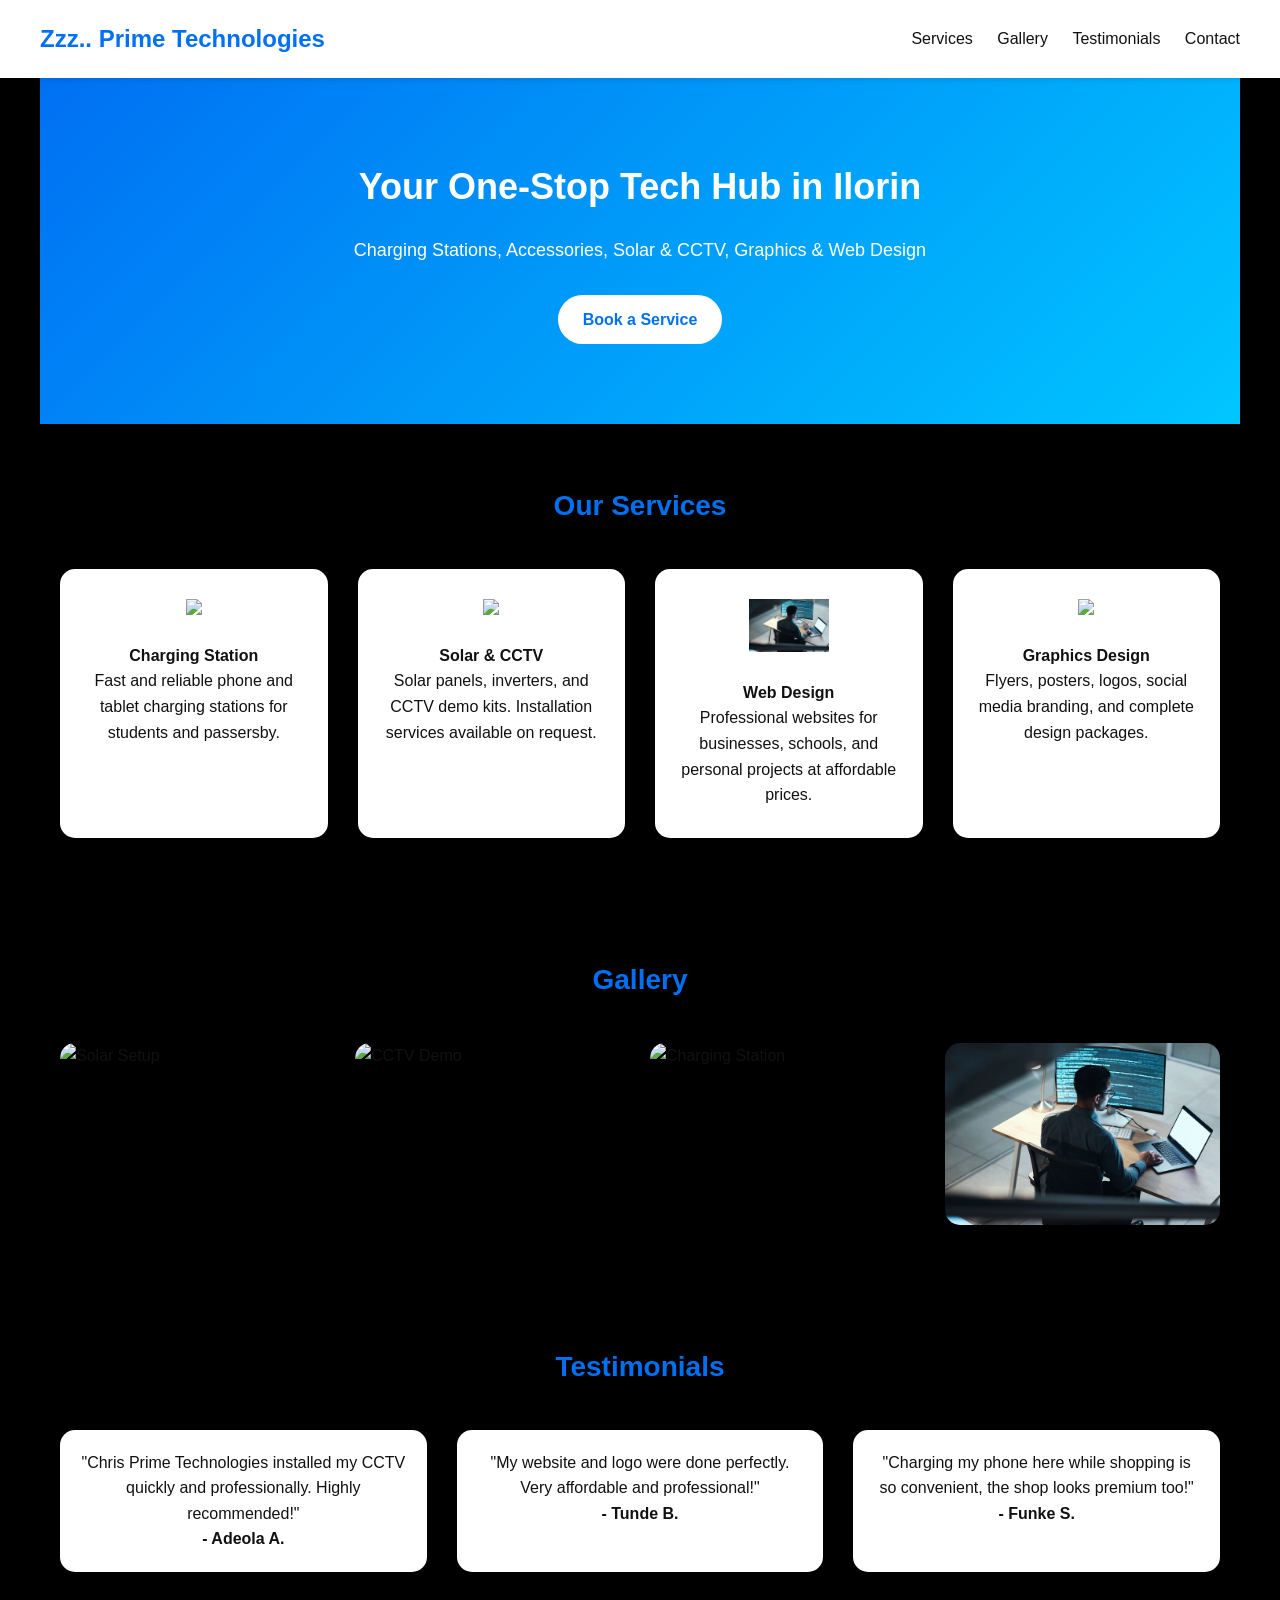
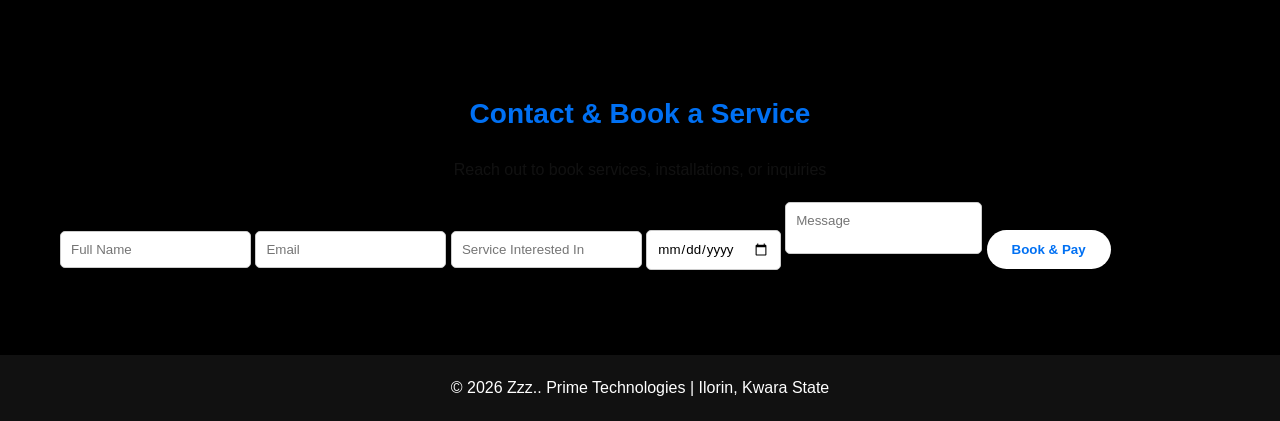
==== solar.html @ a2417d02 "Add files via upload" ====
<!DOCTYPE html>
<html lang="en">
<head>
    <meta charset="UTF-8">
    <meta name="viewport" content="width=device-width, initial-scale=1.0">
    <title>Document</title>
    <link rel="stylesheet" href="solar.css">
</head>
<body>
    <header>
 <h1>Zzz.. Prime Technologies</h1>
 <nav>
 <a href="#services">Services</a>
 <a href="#gallery">Gallery</a>
 <a href="#testimonials">Testimonials</a>
 <a href="#contact">Contact</a>
 </nav>
 </header>


 <section class="hero">
 <h2>Your One-Stop Tech Hub in Ilorin</h2>
 <p>Charging Stations, Accessories, Solar & CCTV, Graphics & Web Design</p>
 <a href="#contact" class="btn">Book a Service</a>
 </section>

 <section id="services">
 <h3>Our Services</h3>
 <div class="services">
 <div class="card">
 <img src="charge.WEBP.webp"/>
 <h4>Charging Station</h4>
 <p>Fast and reliable phone and tablet charging stations for students and passersby.</p>
 </div>
 <div class="card">
 <img src="solar.jpg"/>
 <h4>Solar & CCTV</h4>
 <p>Solar panels, inverters, and CCTV demo kits. Installation services available on request.</p>
 </div>
 <div class="card">
 <img src="web.webp"/>
 <h4>Web Design</h4>
 <p>Professional websites for businesses, schools, and personal projects at affordable prices.</p>
 </div>
 <div class="card">
 <img src="graphic.jpg"/>
 <h4>Graphics Design</h4>
 <p>Flyers, posters, logos, social media branding, and complete design packages.</p>
 </div>
 </div>
 </section>


 <section id="gallery">
 <h3>Gallery</h3>
 <div class="gallery">
 <img src="solar1.jpg" alt="Solar Setup">
 <img src="solar.jpg" alt="CCTV Demo">
 <img src="charge.WEBP.webp" alt="Charging Station">
 <img src="web.webp" alt="Tech Services">
 </div>
 </section>


 <section id="testimonials">
 <h3>Testimonials</h3>
 <div class="testimonials">
 <div class="card">
 <p>"Chris Prime Technologies installed my CCTV quickly and professionally. Highly recommended!" </p>
 <strong>- Adeola A.</strong>
 </div>
 <div class="card">
 <p>"My website and logo were done perfectly. Very affordable and professional!" </p>
 <strong>- Tunde B.</strong>
 </div>
 <div class="card">
 <p>"Charging my phone here while shopping is so convenient, the shop looks premium too!" </p>
 <strong>- Funke S.</strong>
 </div>
 </div>
 </section>


 <section id="contact">
 <h3>Contact & Book a Service</h3>
 <p style="text-align:center; margin-bottom:20px;" >Reach out to book services, installations, or inquiries</p>

 <form id="booking-form">
 <input type="text" placeholder="Full Name" required>
 <input type="email" placeholder="Email" required>
 <input type="text" placeholder="Service Interested In" required>
 <input type="date" placeholder="Preferred Booking Date" required>
 <textarea placeholder="Message" required></textarea>
 <button type="submit" class="btn">Book & Pay</button>
 </form>
 </section>
 <center>
    <img src="coming.png" alt="" width="800px">
 </center>
 

 <footer>
 © 2026 Zzz.. Prime Technologies | Ilorin, Kwara State
 </footer>

    





    <script src="solar.js"></script>
</body>
</html>
---- solar.css ----
* {
 margin: 0;
 padding: 0;
 box-sizing: border-box;
 font-family: 'Segoe UI', sans-serif;
 }

body {
 background-color: black;
 color: #111;
 line-height: 1.6;
 }

 header {
 background-color: #fff;
 padding: 20px 40px;
 box-shadow: 0 2px 5px rgba(0,0,0,0.1);
 display: flex;
 justify-content: space-between;
 align-items: center;
 position: sticky;
 top: 0;
 z-index: 100;
 }

header h1 {
 font-size: 24px;
 color: #0070f3;
 }

nav a {
 margin-left: 20px;
 text-decoration: none;
 color: #111;
 font-weight: 500;
 transition: color 0.3s;
 }

nav a:hover {
 color: #0070f3;
 }

 .hero {
 display: flex;
 flex-direction: column;
 align-items: center;
 justify-content: center;
 text-align: center;
 padding: 80px 20px;
 background: linear-gradient(135deg, #0070f3 0%, #00c6ff 100%);
 color: #fff;
 }

.hero h2 {
 font-size: 36px;
 margin-bottom: 20px;
 }

.hero p {
 font-size: 18px;
 margin-bottom: 30px;
 }

.btn {
 background-color: #fff;
 color: #0070f3;
 padding: 12px 25px;
 border-radius: 25px;
 text-decoration: none;
 font-weight: 600;
 transition: 0.3s;
 cursor: pointer;
 border: none;
 }

.btn:hover {
 background-color: #0070f3;
 color: #fff;
 }


 section {
 padding: 60px 20px;
 max-width: 1200px;
 margin: auto;
 }

h3 {
 font-size: 28px;
 margin-bottom: 20px;
 color: #0070f3;
 text-align: center;
 }

 .services {
 display: grid;
 grid-template-columns: repeat(auto-fit, minmax(250px, 1fr));
 gap: 30px;
 margin-top: 40px;
 }

.card {
 background-color: #fff;
 padding: 30px 20px;
 border-radius: 15px;
 box-shadow: 0 2px 10px rgba(0,0,0,0.05);
 text-align: center;
 transition: transform 0.3s, box-shadow 0.3s;
 }

.card:hover {
 transform: translateY(-10px);
 box-shadow: 0 10px 20px rgba(0,0,0,0.1);
 }

.card img {
 width: 80px;
 margin-bottom: 20px;
 }

 .gallery {
 display: grid;
 grid-template-columns: repeat(auto-fit, minmax(200px, 1fr));
 gap: 20px;
 margin-top: 40px;
 }

.gallery img {
 width: 100%;
 border-radius: 15px;
 transition: transform 0.3s;
 }

.gallery img:hover {
 transform: scale(1.05);
 }

 .testimonials {
 display: grid;
 grid-template-columns: repeat(auto-fit, minmax(250px, 1fr));
 gap: 30px;
 margin-top: 40px;
 }

.testimonials .card {
 background-color: #fff;
 padding: 20px;
 border-radius: 15px;
 box-shadow: 0 2px 10px rgba(0,0,0,0.05);
 }

 form input, form textarea {
 padding: 10px;
 border-radius: 5px;
 border: 1px solid #ccc;
 }

form textarea {
 resize: none;
 }


 footer {
 background-color: #111;
 color: #fff;
 text-align: center;
 padding: 20px;
 }

 @media (max-width: 768px) {
 .hero h2 {
 font-size: 28px;
 }
 .hero p {
 font-size: 16px;
 }
 }
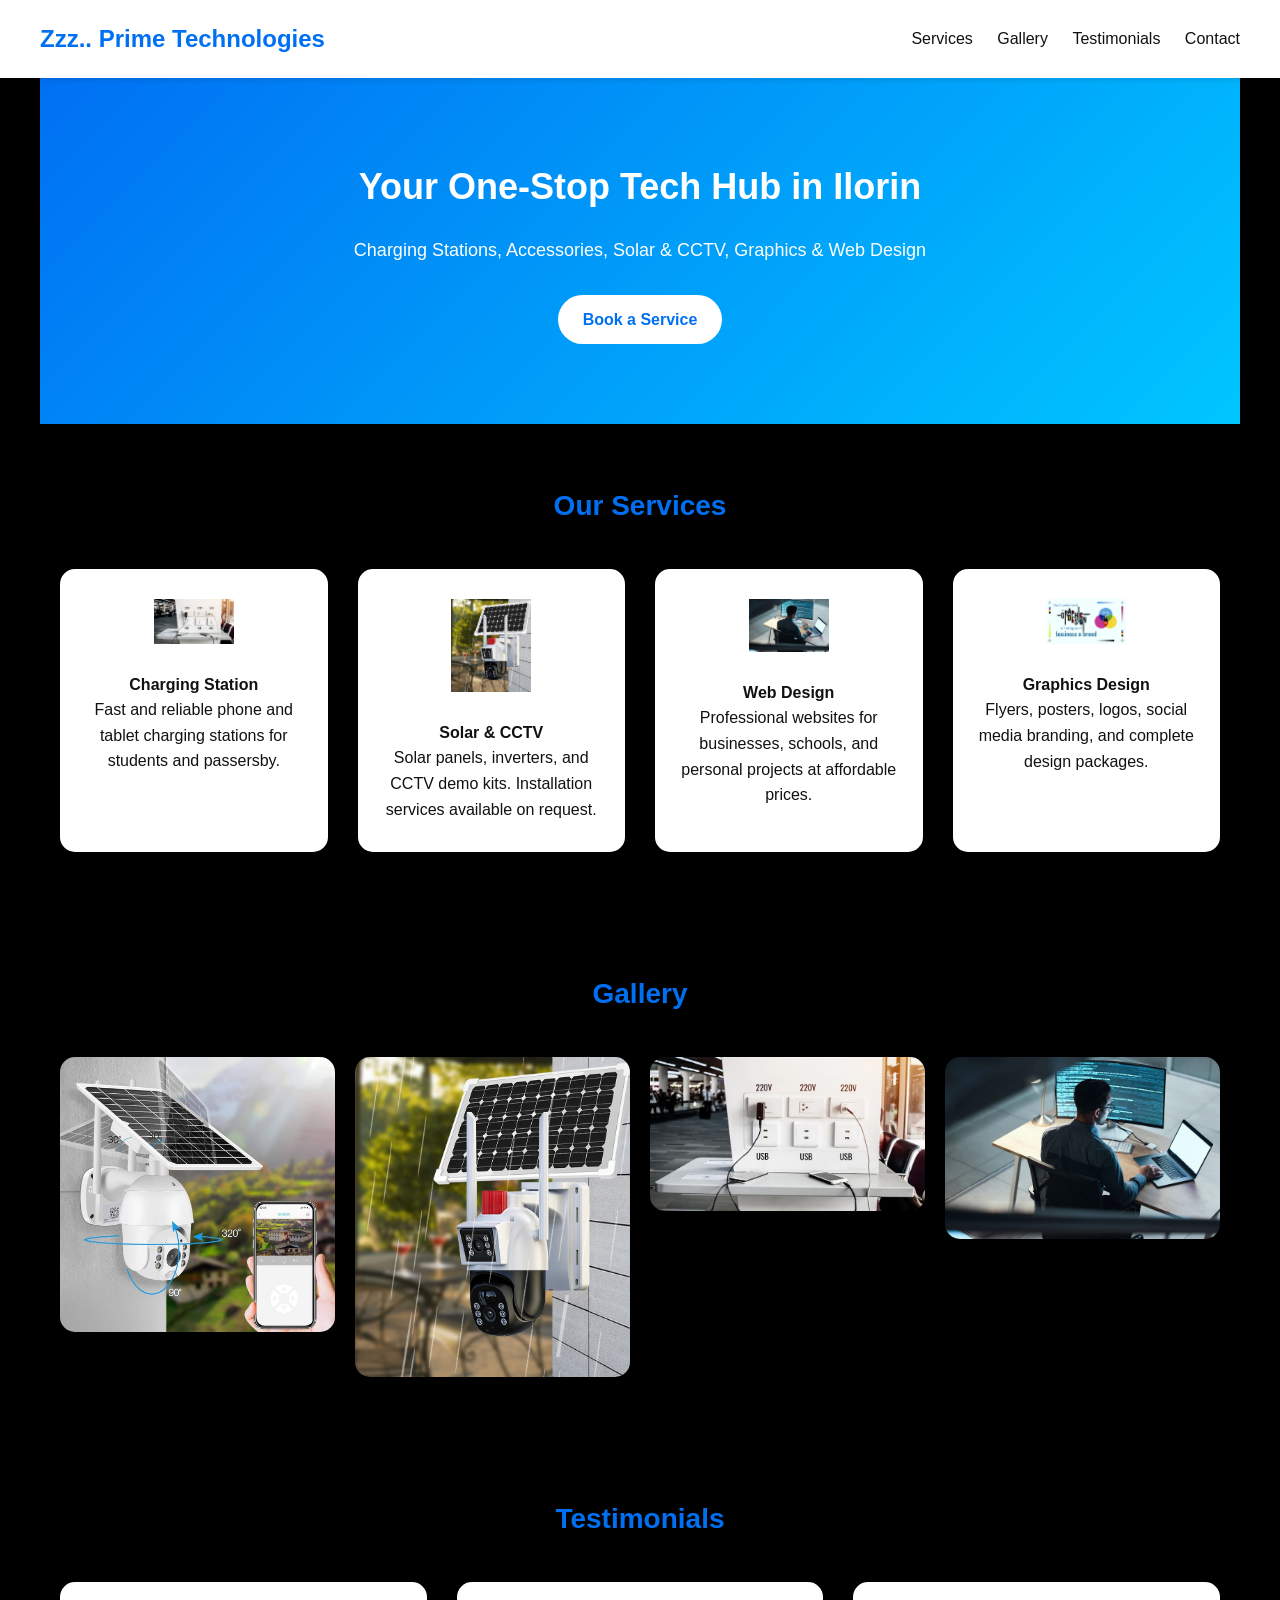
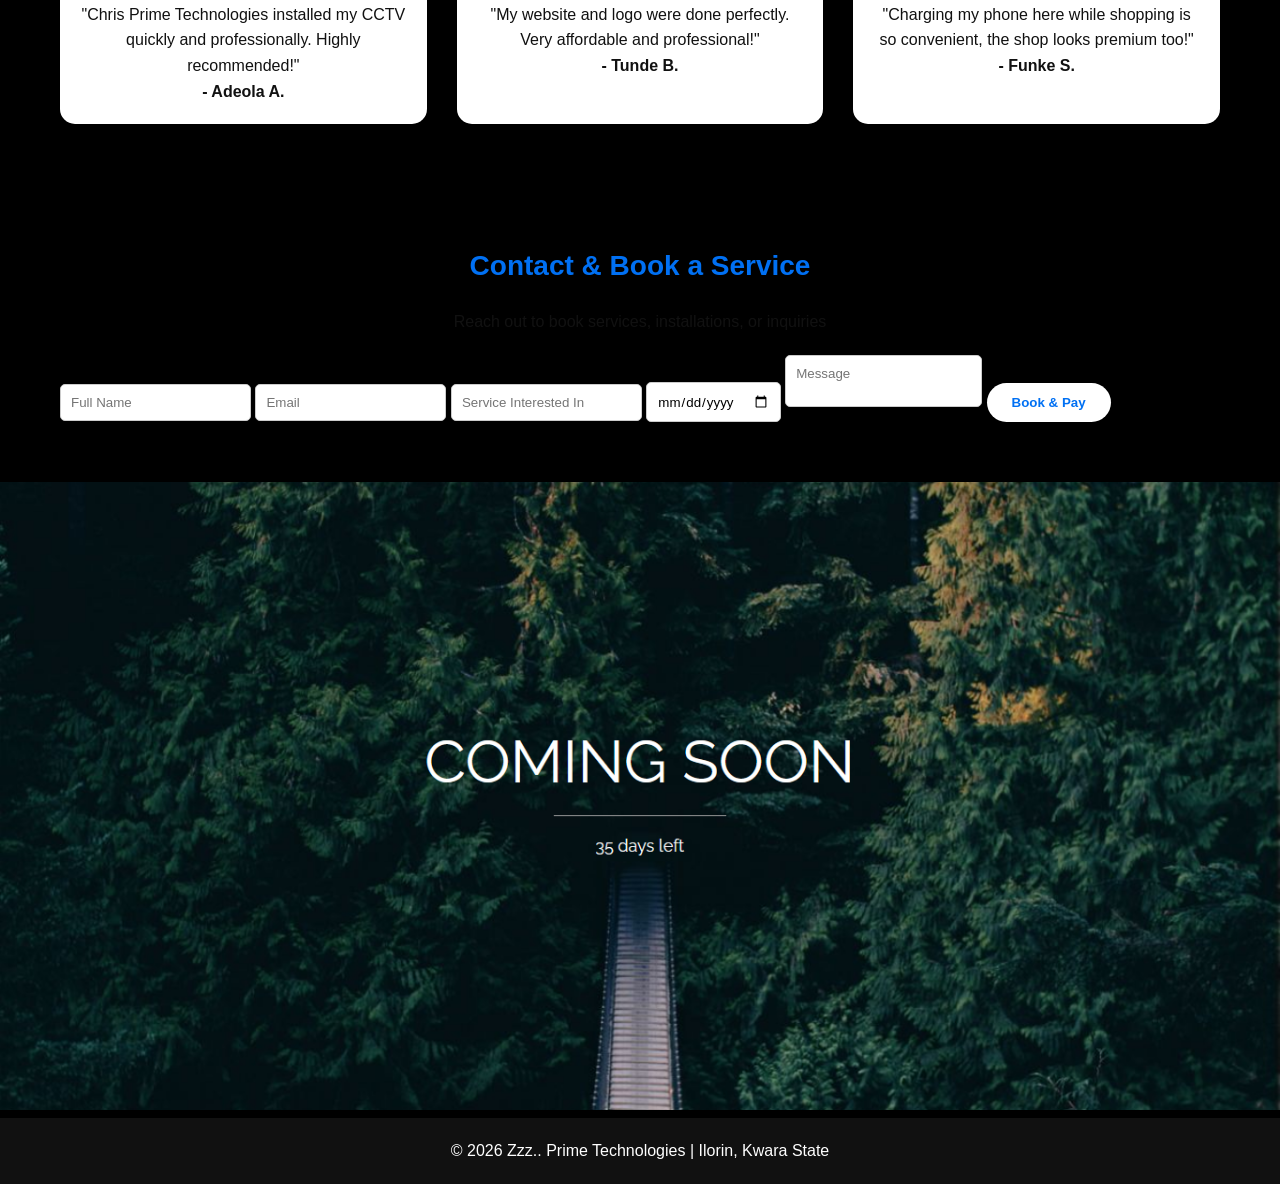
==== commit 24cfe5dd: "Add files via upload" ====
--- a/solar.html
+++ b/solar.html
@@ -94,9 +94,9 @@
  <button type="submit" class="btn">Book & Pay</button>
  </form>
  </section>
- <center>
-    <img src="coming.png" alt="" width="800px">
- </center>
+ 
+    <img src="coming.png" alt="" width="100%">
+ 
  
 
  <footer>
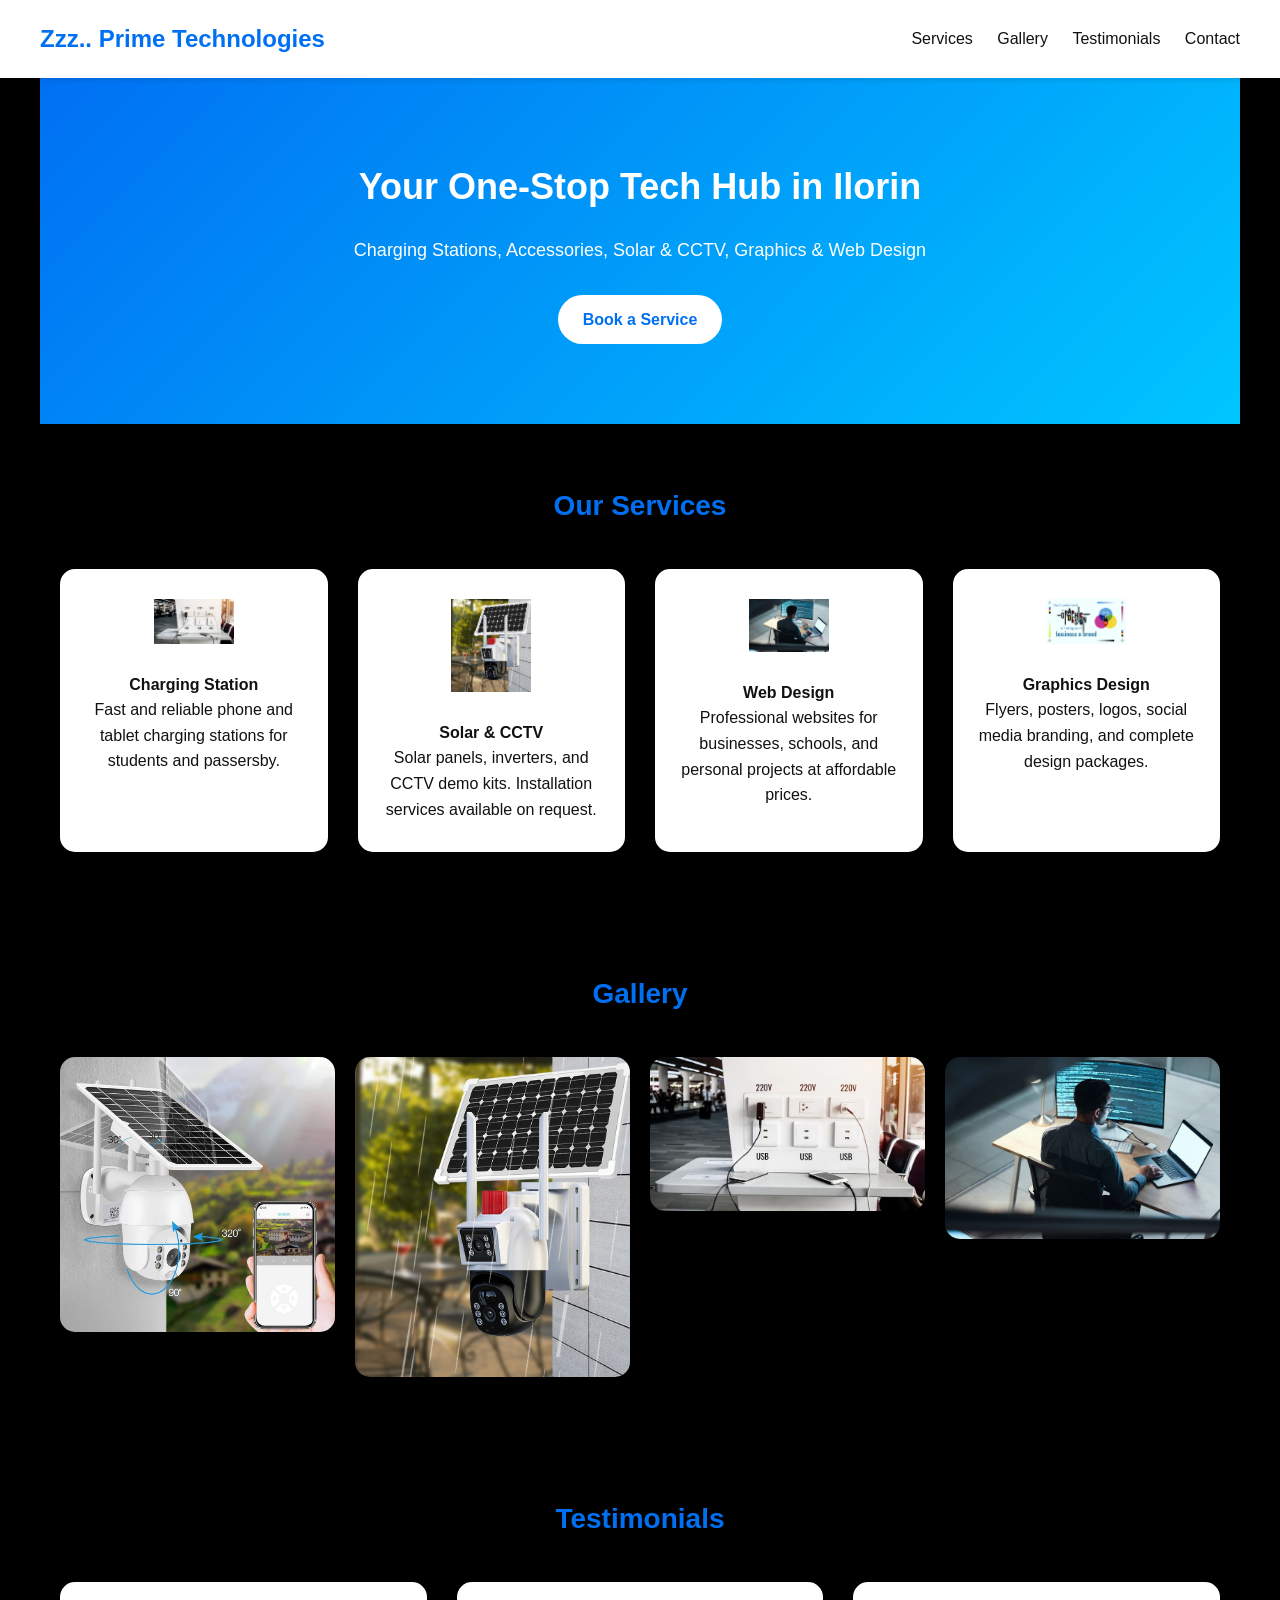
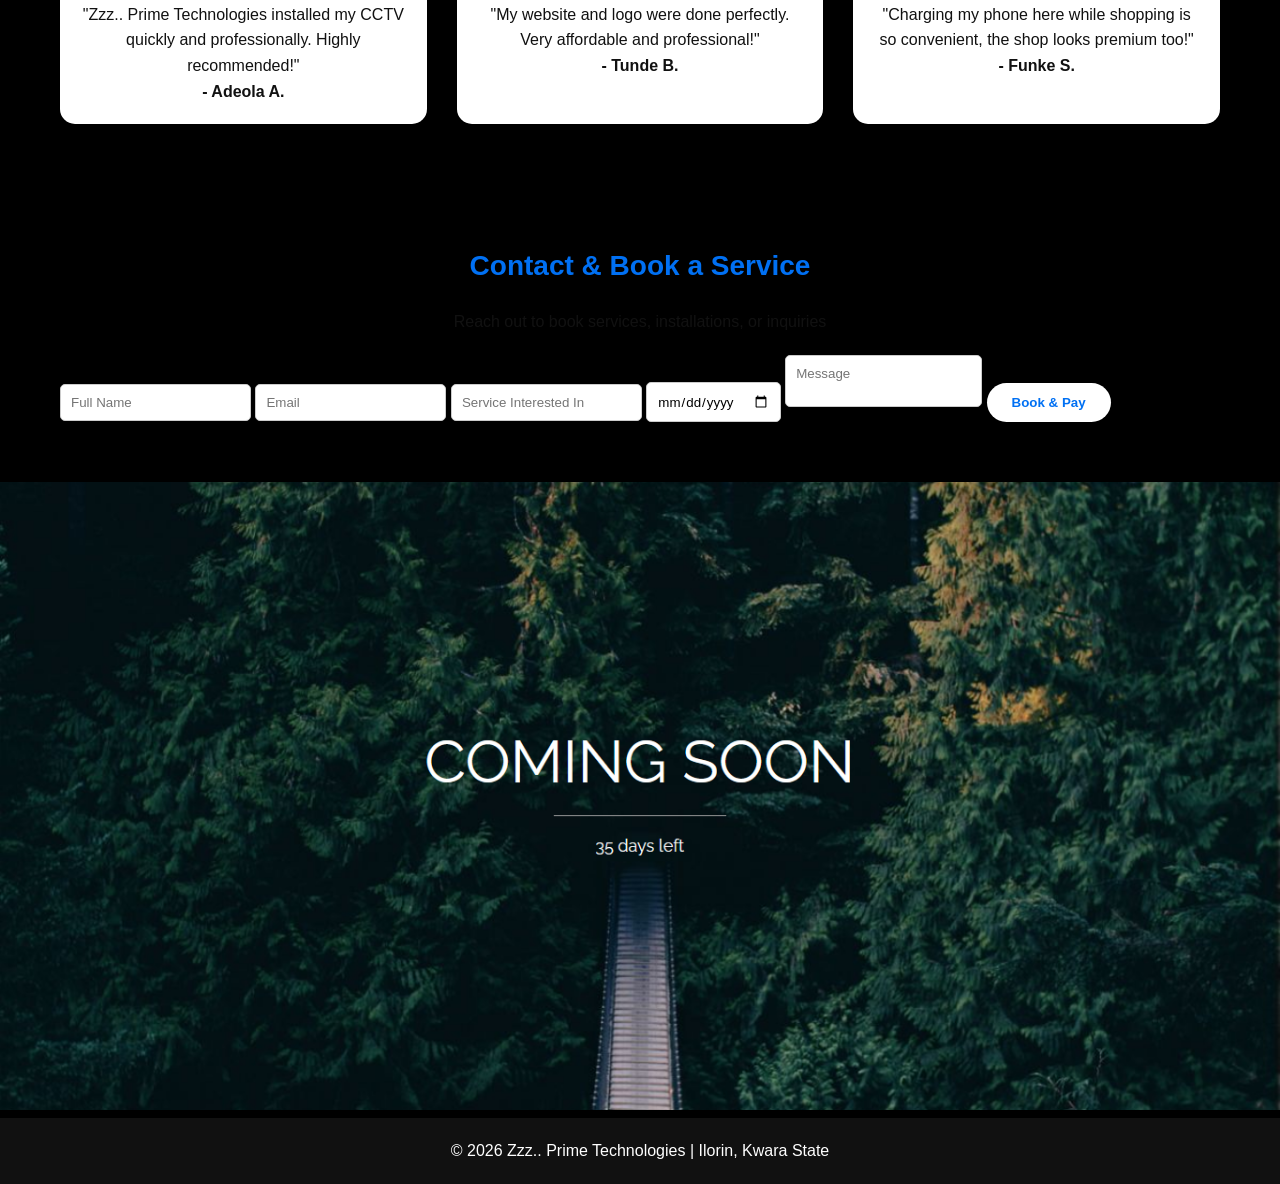
==== commit e37c7e14: "Add files via upload" ====
--- a/solar.html
+++ b/solar.html
@@ -66,7 +66,7 @@
  <h3>Testimonials</h3>
  <div class="testimonials">
  <div class="card">
- <p>"Chris Prime Technologies installed my CCTV quickly and professionally. Highly recommended!" </p>
+ <p>"Zzz.. Prime Technologies installed my CCTV quickly and professionally. Highly recommended!" </p>
  <strong>- Adeola A.</strong>
  </div>
  <div class="card">
